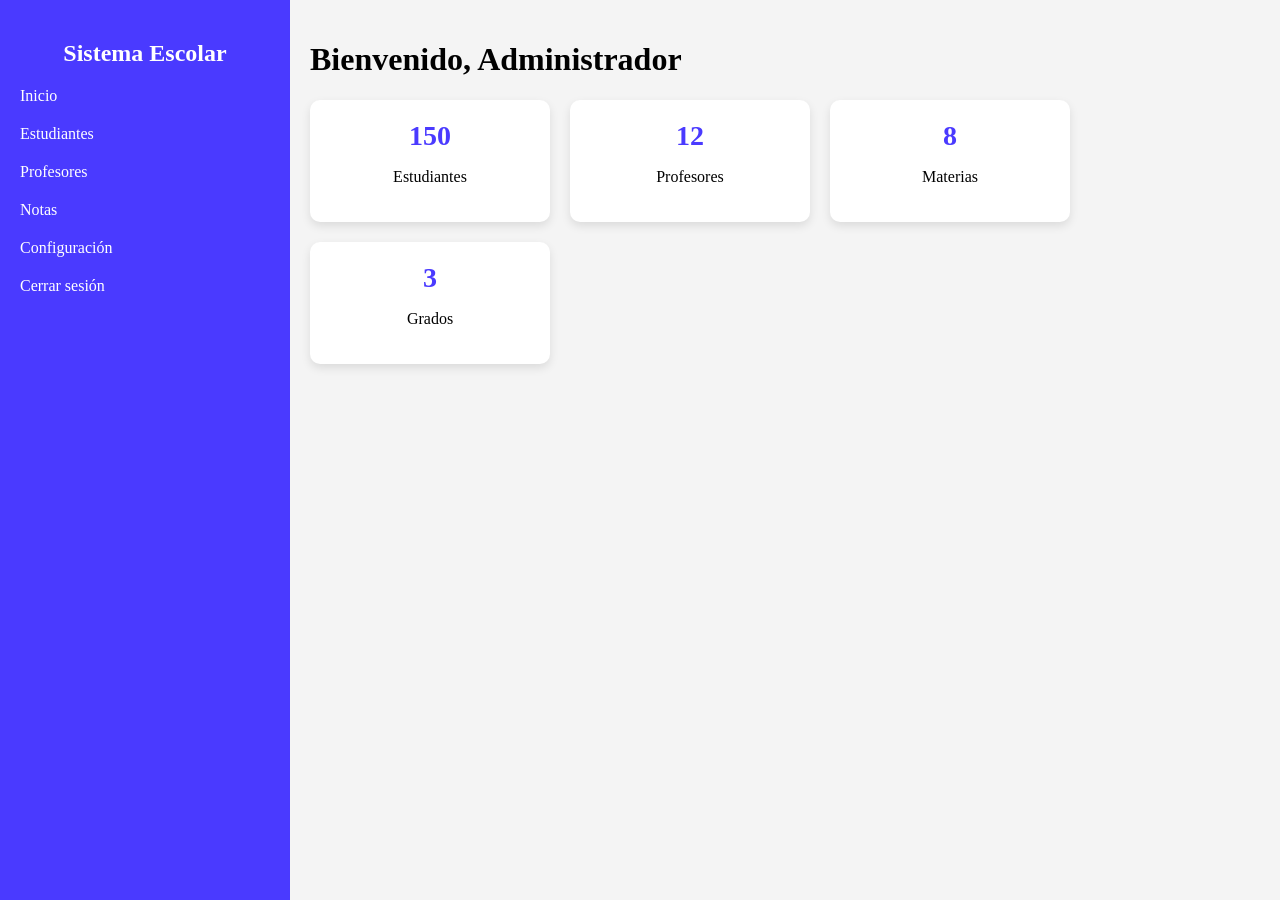
==== dashboard.html @ 2e3774b0 "Se sube el dashboard y se liga con el login, se crea el readme y se suben a la rama sebastian" ====
<!DOCTYPE html>
<html lang="es">
<head>
    <meta charset="UTF-8">
    <meta name="viewport" content="width=device-width, initial-scale=1.0">
    <title>Dashboard - Sistema Escolar</title>
    <link rel="stylesheet" href="style.css">
</head>
<body>
    

<div class="dashboard">

 
  <div class="sidebar">
    <h2>Sistema Escolar</h2>
    <ul>
      <li>Inicio</li>
      <li>Estudiantes</li>
      <li>Profesores</li>
      <li>Notas</li>
      <li>Configuración</li>
      <li><a href="login.html">Cerrar sesión</a></li>
    </ul>
  </div>

  
  <div class="main-content">
    <header>
      <h1>Bienvenido, Administrador</h1>
    </header>

    <div class="cards">
      <div class="card">
        <h3>150</h3>
        <p>Estudiantes</p>
      </div>

      <div class="card">
        <h3>12</h3>
        <p>Profesores</p>
      </div>

      <div class="card">
        <h3>8</h3>
        <p>Materias</p>
      </div>

      <div class="card">
        <h3>3</h3>
        <p>Grados</p>
      </div>
    </div>
  </div>

</div>

</body>
</html>
---- style.css ----
/* From Uiverse.io by akshat-patel28 */ 
.form-container {
  width: 350px;
  height: 585px;
  background-color: #fff;
  box-shadow: rgba(0, 0, 0, 0.35) 0px 5px 15px;
  border-radius: 10px;
  box-sizing: border-box;
  padding: 20px 30px;
}

body {
  margin: 0;
  height: 100vh;
  display: flex;
  justify-content: center; /* horizontal */
  align-items: center;     /* vertical */
  background-color: #f4f4f4; /* opcional */
}

.title {
  text-align: center;
  font-family: "Lucida Sans", "Lucida Sans Regular", "Lucida Grande",
        "Lucida Sans Unicode", Geneva, Verdana, sans-serif;
  margin: 10px 0 30px 0;
  font-size: 28px;
  font-weight: 800;
}

.sub-title {
  margin: 0;
  margin-bottom: 5px;
  font-size: 9px;
  font-family: "Lucida Sans", "Lucida Sans Regular", "Lucida Grande",
        "Lucida Sans Unicode", Geneva, Verdana, sans-serif;
}

.form {
  width: 100%;
  display: flex;
  flex-direction: column;
  gap: 18px;
  margin-bottom: 15px;
}

.input {
  border-radius: 20px;
  border: 1px solid #c0c0c0;
  outline: 0 !important;
  box-sizing: border-box;
  padding: 12px 15px;
}

.form-btn {
  padding: 10px 15px;
  font-family: "Lucida Sans", "Lucida Sans Regular", "Lucida Grande",
        "Lucida Sans Unicode", Geneva, Verdana, sans-serif;
  border-radius: 20px;
  border: 0 !important;
  outline: 0 !important;
  background: teal;
  color: white;
  cursor: pointer;
  box-shadow: rgba(0, 0, 0, 0.24) 0px 3px 8px;
}

.form-btn:active {
  box-shadow: none;
}

.sign-up-label {
  margin: 0;
  font-size: 10px;
  color: #747474;
  font-family: "Lucida Sans", "Lucida Sans Regular", "Lucida Grande",
        "Lucida Sans Unicode", Geneva, Verdana, sans-serif;
}

.sign-up-link {
  margin-left: 1px;
  font-size: 11px;
  text-decoration: underline;
  text-decoration-color: teal;
  color: teal;
  cursor: pointer;
  font-weight: 800;
}

.buttons-container {
  width: 100%;
  display: flex;
  flex-direction: column;
  justify-content: flex-start;
  margin-top: 20px;
  gap: 15px;
}

.apple-login-button,
    .google-login-button {
  border-radius: 20px;
  box-sizing: border-box;
  padding: 10px 15px;
  box-shadow: rgba(0, 0, 0, 0.16) 0px 10px 36px 0px,
        rgba(0, 0, 0, 0.06) 0px 0px 0px 1px;
  cursor: pointer;
  display: flex;
  justify-content: center;
  align-items: center;
  font-family: "Lucida Sans", "Lucida Sans Regular", "Lucida Grande",
        "Lucida Sans Unicode", Geneva, Verdana, sans-serif;
  font-size: 11px;
  gap: 5px;
}

.apple-login-button {
  background-color: #000;
  color: #fff;
  border: 2px solid #000;
}

.google-login-button {
  border: 2px solid #747474;
}

.apple-icon,
    .google-icon {
  font-size: 18px;
  margin-bottom: 1px;
}

.dashboard {
  display: flex;
  height: 100vh;
}

/* Sidebar */
.sidebar {
  width: 250px;
  background-color: #4a3aff;
  color: white;
  padding: 20px;
}

.sidebar h2 {
  text-align: center;
}

.sidebar ul {
  list-style: none;
  padding: 0;
}

.sidebar ul li {
  margin: 20px 0;
  cursor: pointer;
}

.sidebar ul li a {
  color: white;
  text-decoration: none;
}

/* Main */
.main-content {
  flex: 1;
  padding: 20px;
}

header {
  margin-bottom: 20px;
}

/* Cards */
.cards {
  display: flex;
  gap: 20px;
  flex-wrap: wrap;
}

.card {
  background-color: white;
  padding: 20px;
  width: 200px;
  border-radius: 10px;
  box-shadow: 0 4px 10px rgba(0,0,0,0.1);
  text-align: center;
}

.card h3 {
  margin: 0;
  font-size: 28px;
  color: #4a3aff;
}
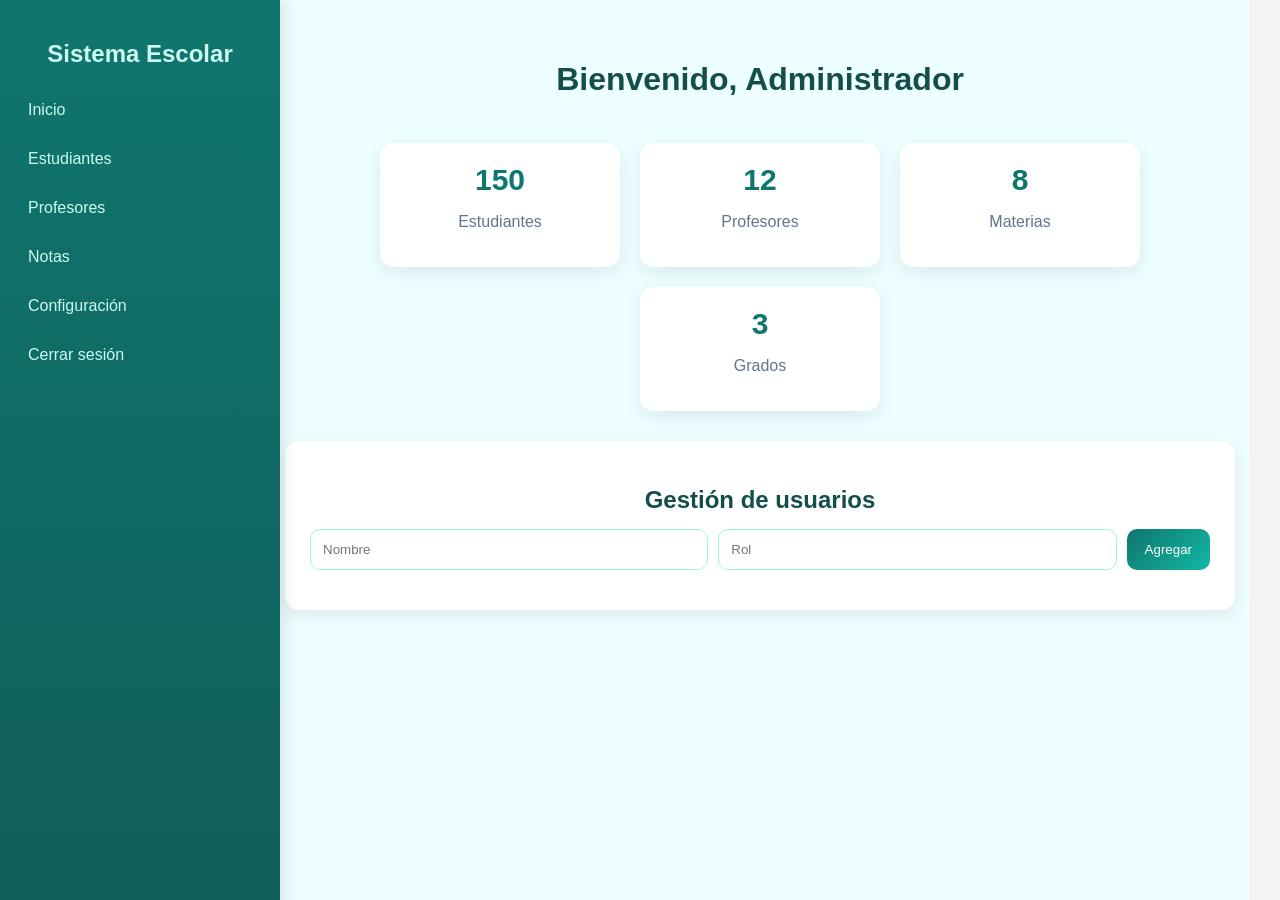
==== commit 14f57f3f: "CRUD usuarios + mejors en el style" ====
--- a/dashboard.html
+++ b/dashboard.html
@@ -51,9 +51,28 @@
         <p>Grados</p>
       </div>
     </div>
+
+    <!--CRUD MEJORADO (SOLO ENVUELTO)-->
+    <div class="crud-container">
+
+      <h2>Gestión de usuarios</h2>
+
+      <div class="crud-form">
+        <input id="nombre" placeholder="Nombre">
+        <input id="rolUser" placeholder="Rol">
+        <button id="agregar">Agregar</button>
+      </div>
+
+      <div id="lista"></div>
+
+    </div>
+    <!--FIN CRUD-->
+
   </div>
 
 </div>
 
+<script src="script.js"></script>
+
 </body>
 </html>
--- a/style.css
+++ b/style.css
@@ -190,4 +190,193 @@
   margin: 0;
   font-size: 28px;
   color: #4a3aff;
+}
+
+/* ===================== */
+/* DASHBOARD TEAL PRO */
+/* ===================== */
+
+/* RESET SOLO PARA DASH */
+body {
+  margin: 0;
+  font-family: 'Segoe UI', sans-serif;
+}
+
+/* LAYOUT */
+.dashboard {
+  display: flex;
+  height: 100vh;
+}
+
+/* SIDEBAR FIJA Y PEGADA */
+.sidebar {
+  position: fixed;
+  left: 0;
+  top: 0;
+  width: 240px;
+  height: 100vh;
+  background: linear-gradient(180deg, #0f766e, #115e59);
+  color: #ccfbf1;
+  padding: 20px;
+  box-shadow: 4px 0 15px rgba(0,0,0,0.1);
+}
+
+.sidebar h2 {
+  text-align: center;
+  margin-bottom: 25px;
+  font-weight: bold;
+}
+
+.sidebar ul {
+  list-style: none;
+  padding: 0;
+}
+
+.sidebar ul li {
+  margin: 15px 0;
+  padding: 8px;
+  border-radius: 6px;
+  transition: 0.3s;
+}
+
+.sidebar ul li:hover {
+  background: rgba(255,255,255,0.1);
+  cursor: pointer;
+}
+
+.sidebar ul li a {
+  text-decoration: none;
+  color: inherit;
+}
+
+/* MAIN CONTENT */
+.main-content {
+  margin-left: 240px;
+  flex: 1;
+  padding: 40px;
+  background: #ecfeff;
+
+  display: flex;
+  flex-direction: column;
+  align-items: center;
+}
+
+/* HEADER */
+header {
+  width: 100%;
+  max-width: 900px;
+}
+
+header h1 {
+  text-align: center;
+  color: #134e4a;
+  margin-bottom: 25px;
+}
+
+/* CARDS */
+.cards {
+  width: 100%;
+  max-width: 900px;
+  display: flex;
+  justify-content: center;
+  gap: 20px;
+  flex-wrap: wrap;
+  margin-bottom: 30px;
+}
+
+.card {
+  background: white;
+  padding: 20px;
+  width: 200px;
+  border-radius: 14px;
+  box-shadow: 0 6px 18px rgba(0,0,0,0.08);
+  text-align: center;
+  transition: 0.3s;
+}
+
+.card:hover {
+  transform: translateY(-5px);
+}
+
+.card h3 {
+  font-size: 30px;
+  color: #0f766e;
+}
+
+.card p {
+  color: #64748b;
+}
+
+/* CRUD */
+.crud-container {
+  width: 100%;
+  max-width: 900px;
+  background: white;
+  padding: 25px;
+  border-radius: 14px;
+  box-shadow: 0 6px 18px rgba(0,0,0,0.08);
+}
+
+.crud-container h2 {
+  margin-bottom: 15px;
+  color: #134e4a;
+  text-align: center;
+}
+
+/* FORM */
+.crud-form {
+  display: flex;
+  gap: 10px;
+  margin-bottom: 15px;
+}
+
+#nombre, #rolUser {
+  flex: 1;
+  padding: 12px;
+  border-radius: 10px;
+  border: 1px solid #99f6e4;
+  outline: none;
+}
+
+#nombre:focus, #rolUser:focus {
+  border-color: #0f766e;
+}
+
+/* BOTÓN */
+#agregar {
+  background: linear-gradient(135deg, #0f766e, #14b8a6);
+  color: white;
+  border: none;
+  padding: 12px 18px;
+  border-radius: 10px;
+  cursor: pointer;
+  transition: 0.3s;
+}
+
+#agregar:hover {
+  transform: scale(1.05);
+}
+
+/* LISTA */
+#lista p {
+  background: #f0fdfa;
+  padding: 12px;
+  border-radius: 10px;
+  margin: 8px 0;
+  display: flex;
+  justify-content: space-between;
+  align-items: center;
+}
+
+#lista button {
+  background: #ef4444;
+  border: none;
+  color: white;
+  padding: 6px 12px;
+  border-radius: 8px;
+  cursor: pointer;
+}
+
+#lista button:hover {
+  background: #dc2626;
 }
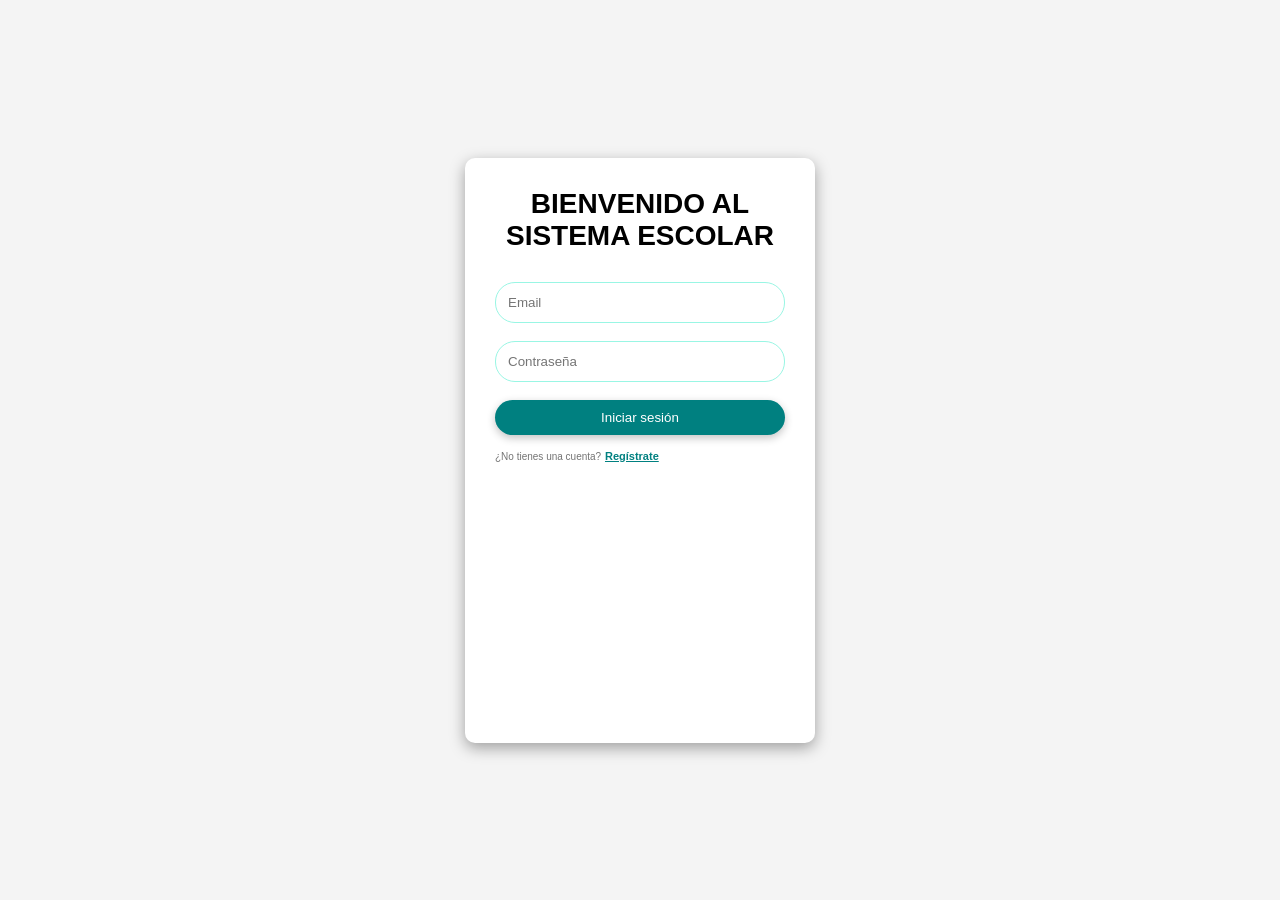
==== commit 2671ef7f: "Actualización del proyecto del momento 3 de entrga implementando la pagina index y el archico usuari" ====
--- a/dashboard.html
+++ b/dashboard.html
@@ -20,14 +20,14 @@
       <li>Profesores</li>
       <li>Notas</li>
       <li>Configuración</li>
-      <li><a href="login.html">Cerrar sesión</a></li>
+      <li><a href="#" onclick="logout()">Cerrar sesión</a></li>
     </ul>
   </div>
 
   
   <div class="main-content">
     <header>
-      <h1>Bienvenido, Administrador</h1>
+      <h1 id="bienvenida"></h1>
     </header>
 
     <div class="cards">
@@ -58,15 +58,15 @@
       <h2>Gestión de usuarios</h2>
 
       <div class="crud-form">
-        <input id="nombre" placeholder="Nombre">
-        <input id="rolUser" placeholder="Rol">
-        <button id="agregar">Agregar</button>
-      </div>
+      <input id="nombre" placeholder="Nombre">
+      <input id="email" placeholder="Email">
+      <input id="password" type="password" placeholder="Contraseña">
+  <button id="agregar">Agregar</button>
+</div>
 
       <div id="lista"></div>
-
     </div>
-    <!--FIN CRUD-->
+    
 
   </div>
 
--- a/style.css
+++ b/style.css
@@ -330,15 +330,19 @@
   margin-bottom: 15px;
 }
 
-#nombre, #rolUser {
+#nombre,
+#email,
+#password {
   flex: 1;
   padding: 12px;
-  border-radius: 10px;
+  border-radius: 20px;
   border: 1px solid #99f6e4;
   outline: none;
 }
 
-#nombre:focus, #rolUser:focus {
+#nombre:focus,
+#email:focus,
+#password:focus {
   border-color: #0f766e;
 }
 
@@ -379,4 +383,97 @@
 
 #lista button:hover {
   background: #dc2626;
+}
+/* ===================== */
+/* INDEX / LANDING PAGE */
+/* ===================== */
+
+.header {
+  background: #0f766e;
+  color: white;
+  padding: 20px;
+  text-align: center;
+}
+
+.hero {
+  height: 70vh;
+  display: flex;
+  flex-direction: column;
+  justify-content: center;
+  align-items: center;
+  text-align: center;
+
+  background: linear-gradient(135deg, #0f766e, #14b8a6);
+  color: white;
+  padding: 20px;
+}
+
+.hero h2 {
+  font-size: 40px;
+  margin-bottom: 10px;
+}
+
+.hero p {
+  font-size: 18px;
+  max-width: 500px;
+  margin-bottom: 20px;
+}
+
+.buttons {
+  display: flex;
+  gap: 15px;
+}
+
+.btn {
+  padding: 12px 20px;
+  background: white;
+  color: #0f766e;
+  text-decoration: none;
+  border-radius: 10px;
+  font-weight: bold;
+  transition: 0.3s;
+}
+
+.btn:hover {
+  transform: scale(1.05);
+}
+
+.btn-secondary {
+  background: transparent;
+  border: 2px solid white;
+  color: white;
+}
+
+.info {
+  padding: 50px 20px;
+  text-align: center;
+  background: #f0fdfa;
+}
+
+.info h3 {
+  font-size: 28px;
+  margin-bottom: 20px;
+  color: #0f766e;
+}
+
+.info ul {
+  list-style: none;
+  max-width: 400px;
+  margin: auto;
+  padding: 0;
+}
+
+.info li {
+  padding: 12px;
+  background: white;
+  margin: 10px 0;
+  border-radius: 10px;
+  box-shadow: 0 4px 10px rgba(0,0,0,0.08);
+}
+
+footer {
+  background: #0f766e;
+  color: white;
+  text-align: center;
+  padding: 15px;
 }
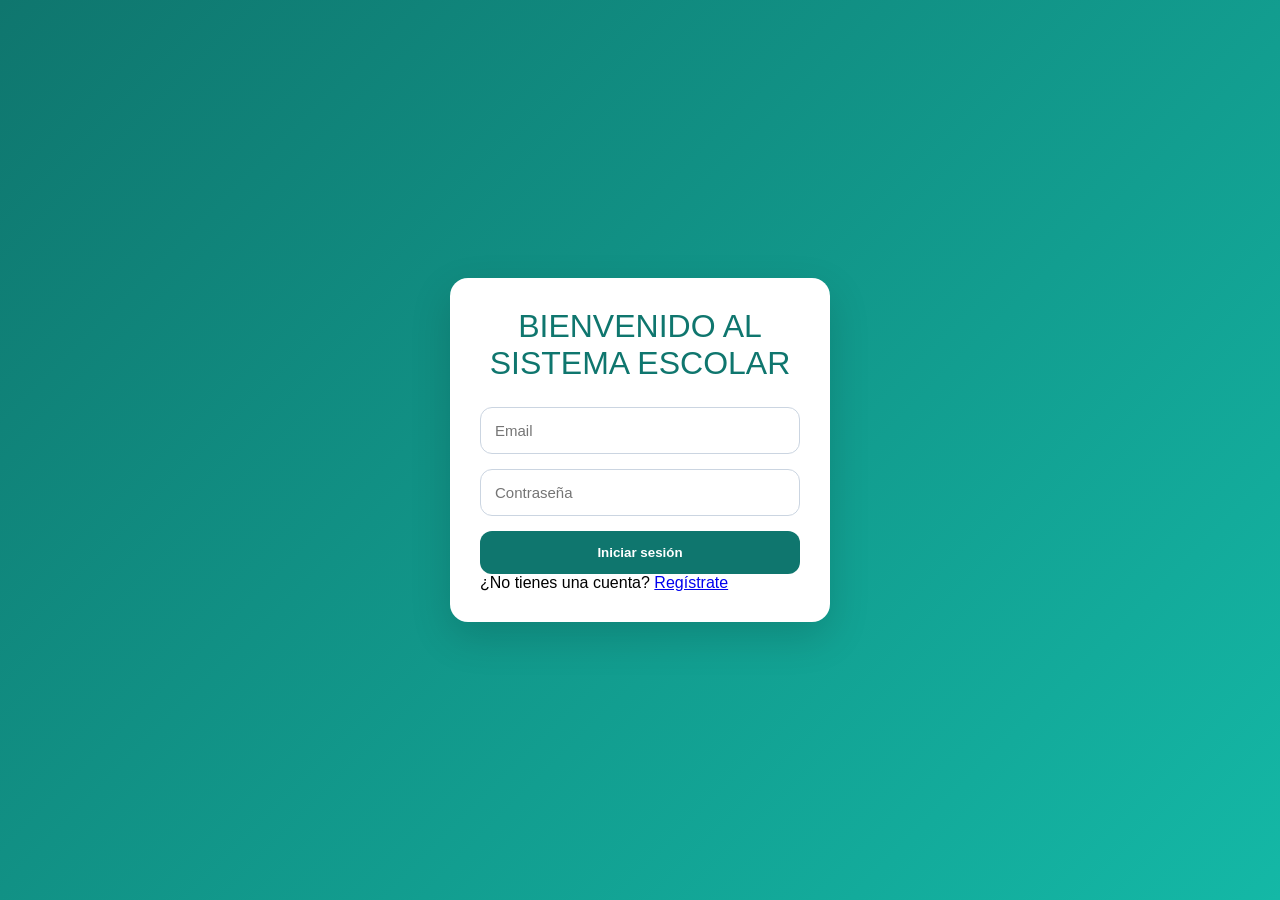
==== commit 8f4c4e06: "Login, registro, CRUD y usuarios JSON funcionando" ====
--- a/dashboard.html
+++ b/dashboard.html
@@ -6,7 +6,7 @@
     <title>Dashboard - Sistema Escolar</title>
     <link rel="stylesheet" href="style.css">
 </head>
-<body>
+<body class="page-dashboard">
     
 
 <div class="dashboard">
--- a/style.css
+++ b/style.css
@@ -1,479 +1,298 @@
-/* From Uiverse.io by akshat-patel28 */ 
-.form-container {
-  width: 350px;
-  height: 585px;
-  background-color: #fff;
-  box-shadow: rgba(0, 0, 0, 0.35) 0px 5px 15px;
-  border-radius: 10px;
-  box-sizing: border-box;
-  padding: 20px 30px;
-}
-
-body {
-  margin: 0;
-  height: 100vh;
-  display: flex;
-  justify-content: center; /* horizontal */
-  align-items: center;     /* vertical */
-  background-color: #f4f4f4; /* opcional */
-}
-
-.title {
-  text-align: center;
-  font-family: "Lucida Sans", "Lucida Sans Regular", "Lucida Grande",
-        "Lucida Sans Unicode", Geneva, Verdana, sans-serif;
-  margin: 10px 0 30px 0;
-  font-size: 28px;
-  font-weight: 800;
-}
-
-.sub-title {
-  margin: 0;
-  margin-bottom: 5px;
-  font-size: 9px;
-  font-family: "Lucida Sans", "Lucida Sans Regular", "Lucida Grande",
-        "Lucida Sans Unicode", Geneva, Verdana, sans-serif;
-}
-
-.form {
-  width: 100%;
-  display: flex;
-  flex-direction: column;
-  gap: 18px;
-  margin-bottom: 15px;
-}
-
-.input {
-  border-radius: 20px;
-  border: 1px solid #c0c0c0;
-  outline: 0 !important;
-  box-sizing: border-box;
-  padding: 12px 15px;
-}
-
-.form-btn {
-  padding: 10px 15px;
-  font-family: "Lucida Sans", "Lucida Sans Regular", "Lucida Grande",
-        "Lucida Sans Unicode", Geneva, Verdana, sans-serif;
-  border-radius: 20px;
-  border: 0 !important;
-  outline: 0 !important;
-  background: teal;
-  color: white;
-  cursor: pointer;
-  box-shadow: rgba(0, 0, 0, 0.24) 0px 3px 8px;
-}
-
-.form-btn:active {
-  box-shadow: none;
-}
-
-.sign-up-label {
-  margin: 0;
-  font-size: 10px;
-  color: #747474;
-  font-family: "Lucida Sans", "Lucida Sans Regular", "Lucida Grande",
-        "Lucida Sans Unicode", Geneva, Verdana, sans-serif;
-}
-
-.sign-up-link {
-  margin-left: 1px;
-  font-size: 11px;
-  text-decoration: underline;
-  text-decoration-color: teal;
-  color: teal;
-  cursor: pointer;
-  font-weight: 800;
-}
-
-.buttons-container {
-  width: 100%;
-  display: flex;
-  flex-direction: column;
-  justify-content: flex-start;
-  margin-top: 20px;
-  gap: 15px;
-}
-
-.apple-login-button,
-    .google-login-button {
-  border-radius: 20px;
-  box-sizing: border-box;
-  padding: 10px 15px;
-  box-shadow: rgba(0, 0, 0, 0.16) 0px 10px 36px 0px,
-        rgba(0, 0, 0, 0.06) 0px 0px 0px 1px;
-  cursor: pointer;
-  display: flex;
-  justify-content: center;
-  align-items: center;
-  font-family: "Lucida Sans", "Lucida Sans Regular", "Lucida Grande",
-        "Lucida Sans Unicode", Geneva, Verdana, sans-serif;
-  font-size: 11px;
-  gap: 5px;
-}
-
-.apple-login-button {
-  background-color: #000;
-  color: #fff;
-  border: 2px solid #000;
-}
-
-.google-login-button {
-  border: 2px solid #747474;
-}
-
-.apple-icon,
-    .google-icon {
-  font-size: 18px;
-  margin-bottom: 1px;
-}
-
-.dashboard {
-  display: flex;
-  height: 100vh;
-}
-
-/* Sidebar */
-.sidebar {
-  width: 250px;
-  background-color: #4a3aff;
-  color: white;
-  padding: 20px;
-}
-
-.sidebar h2 {
-  text-align: center;
-}
-
-.sidebar ul {
-  list-style: none;
-  padding: 0;
-}
-
-.sidebar ul li {
-  margin: 20px 0;
-  cursor: pointer;
-}
-
-.sidebar ul li a {
-  color: white;
-  text-decoration: none;
-}
-
-/* Main */
-.main-content {
-  flex: 1;
-  padding: 20px;
-}
-
-header {
-  margin-bottom: 20px;
-}
-
-/* Cards */
-.cards {
-  display: flex;
-  gap: 20px;
-  flex-wrap: wrap;
-}
-
-.card {
-  background-color: white;
-  padding: 20px;
-  width: 200px;
-  border-radius: 10px;
-  box-shadow: 0 4px 10px rgba(0,0,0,0.1);
-  text-align: center;
-}
-
-.card h3 {
-  margin: 0;
-  font-size: 28px;
-  color: #4a3aff;
-}
-
-/* ===================== */
-/* DASHBOARD TEAL PRO */
-/* ===================== */
-
-/* RESET SOLO PARA DASH */
-body {
-  margin: 0;
-  font-family: 'Segoe UI', sans-serif;
-}
-
-/* LAYOUT */
-.dashboard {
-  display: flex;
-  height: 100vh;
-}
-
-/* SIDEBAR FIJA Y PEGADA */
-.sidebar {
-  position: fixed;
-  left: 0;
-  top: 0;
-  width: 240px;
-  height: 100vh;
-  background: linear-gradient(180deg, #0f766e, #115e59);
-  color: #ccfbf1;
-  padding: 20px;
-  box-shadow: 4px 0 15px rgba(0,0,0,0.1);
-}
-
-.sidebar h2 {
-  text-align: center;
-  margin-bottom: 25px;
-  font-weight: bold;
-}
-
-.sidebar ul {
-  list-style: none;
-  padding: 0;
-}
-
-.sidebar ul li {
-  margin: 15px 0;
-  padding: 8px;
-  border-radius: 6px;
-  transition: 0.3s;
-}
-
-.sidebar ul li:hover {
-  background: rgba(255,255,255,0.1);
-  cursor: pointer;
-}
-
-.sidebar ul li a {
-  text-decoration: none;
-  color: inherit;
-}
-
-/* MAIN CONTENT */
-.main-content {
-  margin-left: 240px;
-  flex: 1;
-  padding: 40px;
-  background: #ecfeff;
-
-  display: flex;
-  flex-direction: column;
-  align-items: center;
-}
-
-/* HEADER */
-header {
-  width: 100%;
-  max-width: 900px;
-}
-
-header h1 {
-  text-align: center;
-  color: #134e4a;
-  margin-bottom: 25px;
-}
-
-/* CARDS */
-.cards {
-  width: 100%;
-  max-width: 900px;
-  display: flex;
-  justify-content: center;
-  gap: 20px;
-  flex-wrap: wrap;
-  margin-bottom: 30px;
-}
-
-.card {
-  background: white;
-  padding: 20px;
-  width: 200px;
-  border-radius: 14px;
-  box-shadow: 0 6px 18px rgba(0,0,0,0.08);
-  text-align: center;
-  transition: 0.3s;
-}
-
-.card:hover {
-  transform: translateY(-5px);
-}
-
-.card h3 {
-  font-size: 30px;
-  color: #0f766e;
-}
-
-.card p {
-  color: #64748b;
-}
-
-/* CRUD */
-.crud-container {
-  width: 100%;
-  max-width: 900px;
-  background: white;
-  padding: 25px;
-  border-radius: 14px;
-  box-shadow: 0 6px 18px rgba(0,0,0,0.08);
-}
-
-.crud-container h2 {
-  margin-bottom: 15px;
-  color: #134e4a;
-  text-align: center;
-}
-
-/* FORM */
-.crud-form {
-  display: flex;
-  gap: 10px;
-  margin-bottom: 15px;
-}
-
-#nombre,
-#email,
-#password {
-  flex: 1;
-  padding: 12px;
-  border-radius: 20px;
-  border: 1px solid #99f6e4;
-  outline: none;
-}
-
-#nombre:focus,
-#email:focus,
-#password:focus {
-  border-color: #0f766e;
-}
-
-/* BOTÓN */
-#agregar {
-  background: linear-gradient(135deg, #0f766e, #14b8a6);
-  color: white;
-  border: none;
-  padding: 12px 18px;
-  border-radius: 10px;
-  cursor: pointer;
-  transition: 0.3s;
-}
-
-#agregar:hover {
-  transform: scale(1.05);
-}
-
-/* LISTA */
-#lista p {
-  background: #f0fdfa;
-  padding: 12px;
-  border-radius: 10px;
-  margin: 8px 0;
-  display: flex;
-  justify-content: space-between;
-  align-items: center;
-}
-
-#lista button {
-  background: #ef4444;
-  border: none;
-  color: white;
-  padding: 6px 12px;
-  border-radius: 8px;
-  cursor: pointer;
-}
-
-#lista button:hover {
-  background: #dc2626;
-}
-/* ===================== */
-/* INDEX / LANDING PAGE */
-/* ===================== */
-
-.header {
-  background: #0f766e;
-  color: white;
-  padding: 20px;
-  text-align: center;
-}
-
-.hero {
-  height: 70vh;
-  display: flex;
-  flex-direction: column;
-  justify-content: center;
-  align-items: center;
-  text-align: center;
-
-  background: linear-gradient(135deg, #0f766e, #14b8a6);
-  color: white;
-  padding: 20px;
-}
-
-.hero h2 {
-  font-size: 40px;
-  margin-bottom: 10px;
-}
-
-.hero p {
-  font-size: 18px;
-  max-width: 500px;
-  margin-bottom: 20px;
-}
-
-.buttons {
-  display: flex;
-  gap: 15px;
-}
-
-.btn {
-  padding: 12px 20px;
-  background: white;
-  color: #0f766e;
-  text-decoration: none;
-  border-radius: 10px;
-  font-weight: bold;
-  transition: 0.3s;
-}
-
-.btn:hover {
-  transform: scale(1.05);
-}
-
-.btn-secondary {
-  background: transparent;
-  border: 2px solid white;
-  color: white;
-}
-
-.info {
-  padding: 50px 20px;
-  text-align: center;
-  background: #f0fdfa;
-}
-
-.info h3 {
-  font-size: 28px;
-  margin-bottom: 20px;
-  color: #0f766e;
-}
-
-.info ul {
-  list-style: none;
-  max-width: 400px;
-  margin: auto;
-  padding: 0;
-}
-
-.info li {
-  padding: 12px;
-  background: white;
-  margin: 10px 0;
-  border-radius: 10px;
-  box-shadow: 0 4px 10px rgba(0,0,0,0.08);
-}
-
-footer {
-  background: #0f766e;
-  color: white;
-  text-align: center;
-  padding: 15px;
+/* =========================
+   RESET GENERAL
+========================= */
+
+*{
+  margin:0;
+  padding:0;
+  box-sizing:border-box;
+}
+
+body{
+  font-family:'Segoe UI',sans-serif;
+  background:#f8fafc;
+}
+
+/* =========================
+   LOGIN Y REGISTRO
+========================= */
+
+.page-login,
+.page-register{
+  min-height:100vh;
+  display:flex;
+  justify-content:center;
+  align-items:center;
+  background:linear-gradient(
+      135deg,
+      #0f766e,
+      #14b8a6
+  );
+}
+
+.form-container{
+  width:380px;
+  background:white;
+  border-radius:18px;
+  padding:30px;
+  box-shadow:0 15px 40px rgba(0,0,0,.15);
+}
+
+.title{
+  text-align:center;
+  color:#0f766e;
+  font-size:32px;
+  margin-bottom:25px;
+}
+
+.form{
+  display:flex;
+  flex-direction:column;
+  gap:15px;
+}
+
+.input{
+  padding:14px;
+  border:1px solid #cbd5e1;
+  border-radius:12px;
+  font-size:15px;
+}
+
+.input:focus{
+  border-color:#14b8a6;
+  outline:none;
+}
+
+.form-btn{
+  background:#0f766e;
+  color:white;
+  border:none;
+  padding:14px;
+  border-radius:12px;
+  cursor:pointer;
+  font-weight:bold;
+}
+
+.form-btn:hover{
+  background:#115e59;
+}
+
+/* =========================
+   LANDING PAGE
+========================= */
+
+.header{
+  background:#0f766e;
+  color:white;
+  padding:20px;
+  text-align:center;
+}
+
+.hero{
+  min-height:80vh;
+  display:flex;
+  flex-direction:column;
+  justify-content:center;
+  align-items:center;
+  text-align:center;
+  padding:30px;
+  color:white;
+
+  background:linear-gradient(
+      135deg,
+      #0f766e,
+      #14b8a6
+  );
+}
+
+.hero h2{
+  font-size:48px;
+  margin-bottom:15px;
+}
+
+.hero p{
+  max-width:700px;
+  font-size:18px;
+  margin-bottom:25px;
+}
+
+.buttons{
+  display:flex;
+  gap:15px;
+}
+
+.btn{
+  padding:14px 22px;
+  border-radius:12px;
+  text-decoration:none;
+  font-weight:bold;
+  transition:.3s;
+}
+
+.btn:hover{
+  transform:translateY(-3px);
+}
+
+.btn{
+  background:white;
+  color:#0f766e;
+}
+
+.btn-secondary{
+  background:transparent;
+  border:2px solid white;
+  color:white;
+}
+
+/* =========================
+   DASHBOARD
+========================= */
+
+.page-dashboard{
+  background:#ecfeff;
+}
+
+.dashboard{
+  display:flex;
+  min-height:100vh;
+}
+
+.sidebar{
+  width:240px;
+  background:linear-gradient(
+      180deg,
+      #0f766e,
+      #115e59
+  );
+  color:white;
+  padding:25px;
+}
+
+.sidebar h2{
+  text-align:center;
+  margin-bottom:25px;
+}
+
+.sidebar ul{
+  list-style:none;
+}
+
+.sidebar li{
+  margin:12px 0;
+}
+
+.sidebar a{
+  color:white;
+  text-decoration:none;
+  display:block;
+  padding:10px;
+  border-radius:8px;
+}
+
+.sidebar a:hover{
+  background:rgba(255,255,255,.1);
+}
+
+.main-content{
+  flex:1;
+  padding:30px;
+}
+
+.main-content h1{
+  color:#134e4a;
+  margin-bottom:20px;
+}
+
+.cards{
+  display:flex;
+  gap:20px;
+  flex-wrap:wrap;
+  margin-bottom:30px;
+}
+
+.card{
+  background:white;
+  padding:25px;
+  width:220px;
+  border-radius:15px;
+  box-shadow:0 8px 20px rgba(0,0,0,.08);
+}
+
+.card h3{
+  color:#0f766e;
+  font-size:32px;
+}
+
+.crud-container{
+  background:white;
+  padding:25px;
+  border-radius:15px;
+  box-shadow:0 8px 20px rgba(0,0,0,.08);
+}
+
+.crud-form{
+  display:flex;
+  gap:10px;
+  flex-wrap:wrap;
+}
+
+.crud-form input{
+  flex:1;
+  min-width:200px;
+  padding:12px;
+  border:1px solid #cbd5e1;
+  border-radius:10px;
+}
+
+#agregar{
+  background:#0f766e;
+  color:white;
+  border:none;
+  padding:12px 20px;
+  border-radius:10px;
+  cursor:pointer;
+}
+
+#lista p{
+  background:#f0fdfa;
+  padding:12px;
+  margin-top:10px;
+  border-radius:10px;
+  display:flex;
+  justify-content:space-between;
+}
+
+#lista button{
+  background:#ef4444;
+  color:white;
+  border:none;
+  padding:8px 12px;
+  border-radius:8px;
+}
+
+/* =========================
+   RESPONSIVE
+========================= */
+
+@media(max-width:768px){
+
+  .dashboard{
+    flex-direction:column;
+  }
+
+  .sidebar{
+    width:100%;
+  }
+
+  .cards{
+    justify-content:center;
+  }
+
+  .hero h2{
+    font-size:34px;
+  }
+
+  .form-container{
+    width:90%;
+  }
 }
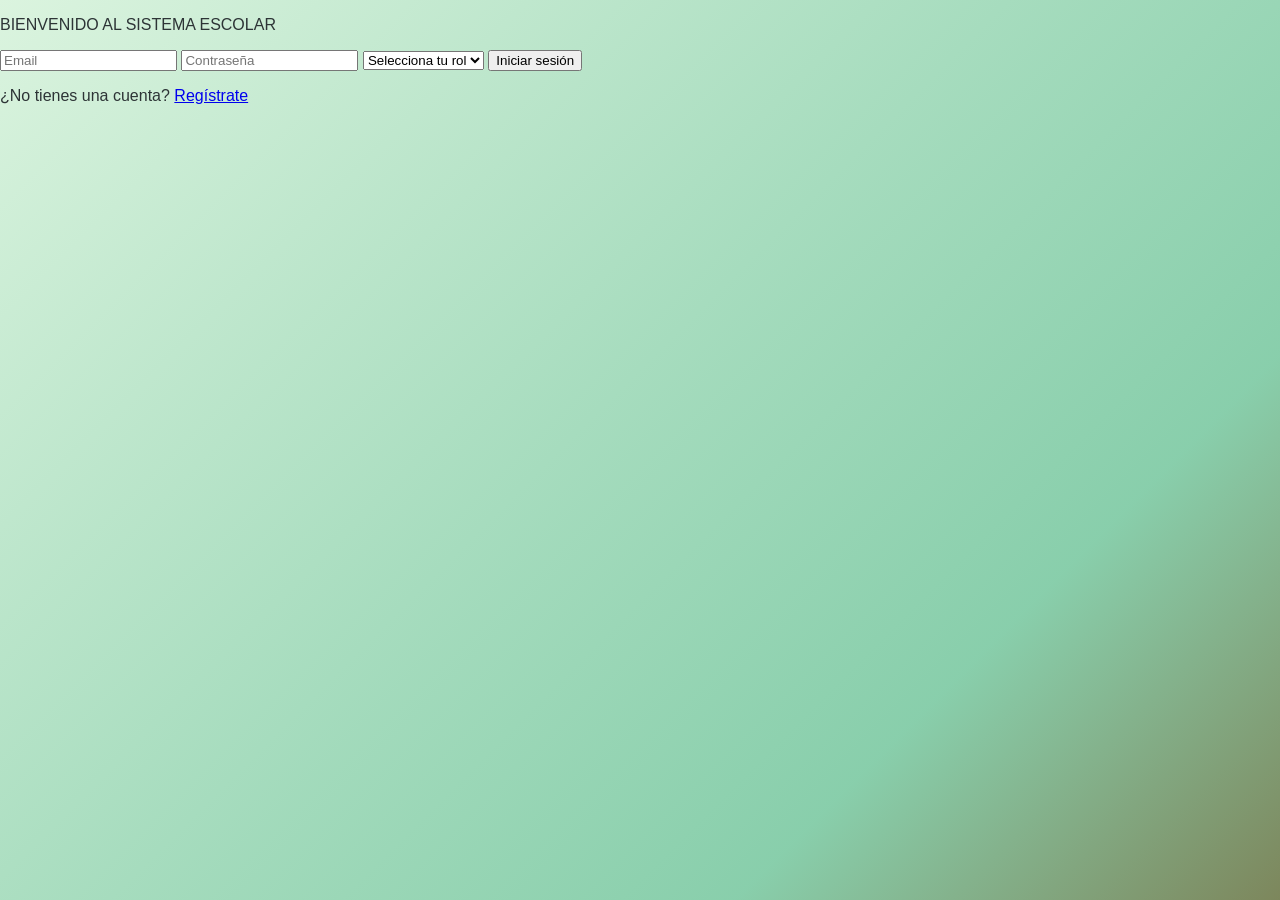
==== commit 0e14ec5e: "Avances antes de actualizar desde main" ====
--- a/dashboard.html
+++ b/dashboard.html
@@ -5,8 +5,9 @@
     <meta name="viewport" content="width=device-width, initial-scale=1.0">
     <title>Dashboard - Sistema Escolar</title>
     <link rel="stylesheet" href="style.css">
+
 </head>
-<body class="page-dashboard">
+<body>
     
 
 <div class="dashboard">
@@ -20,14 +21,14 @@
       <li>Profesores</li>
       <li>Notas</li>
       <li>Configuración</li>
-      <li><a href="#" onclick="logout()">Cerrar sesión</a></li>
+      <li><a href="login.html">Cerrar sesión</a></li>
     </ul>
   </div>
 
   
   <div class="main-content">
     <header>
-      <h1 id="bienvenida"></h1>
+      <h1>Bienvenidos</h1>
     </header>
 
     <div class="cards">
@@ -58,15 +59,15 @@
       <h2>Gestión de usuarios</h2>
 
       <div class="crud-form">
-      <input id="nombre" placeholder="Nombre">
-      <input id="email" placeholder="Email">
-      <input id="password" type="password" placeholder="Contraseña">
-  <button id="agregar">Agregar</button>
-</div>
+        <input id="nombre" placeholder="Nombre">
+        <input id="rolUser" placeholder="Rol">
+        <button id="agregar">Agregar</button>
+      </div>
 
       <div id="lista"></div>
+
     </div>
-    
+    <!--FIN CRUD-->
 
   </div>
 
--- a/style.css
+++ b/style.css
@@ -1,298 +1,149 @@
-/* =========================
-   RESET GENERAL
-========================= */
-
-*{
-  margin:0;
-  padding:0;
-  box-sizing:border-box;
+:root {
+    --glass-bg: rgba(255, 255, 255, 0.30);
+    --glass-border: rgba(255, 255, 255, 0.60);
+    --glass-shadow: 0 8px 32px rgba(85, 107, 47, 0.12);
+    --glass-inset: inset 0 1px 0 rgba(255, 255, 255, 0.8);
+    --blur: blur(18px);
+    .main-content {
+    margin-left: 280px;
+    padding: 50px;
+    min-height: 100vh;
 }
 
-body{
-  font-family:'Segoe UI',sans-serif;
-  background:#f8fafc;
+    /* Colores principales */
+    --menta-claro: #d8f3dc;
+    --menta: #95d5b2;
+    --verde-suave: #74c69d;
+    --verde-oliva: #606c38;
+    --verde-profundo: #3a5a40;
+
+    /* Grises */
+    --gris-claro: #f8f9fa;
+    --gris-medio: #adb5bd;
+    --gris-oscuro: #343a40;
+
+    /* Textos */
+    --texto-principal: #2d3436;
+    --texto-suave: #6c757d;
+
+    /* Gradientes */
+    --gradiente-principal:
+        linear-gradient(
+            135deg,
+            #d8f3dc 0%,
+            #b7e4c7 25%,
+            #95d5b2 50%,
+            #74c69d 75%,
+            #606c38 100%
+        );
+        .main-content header {
+    margin-bottom: 40px;
+    padding: 20px;
 }
 
-/* =========================
-   LOGIN Y REGISTRO
-========================= */
+    --gradiente-boton:
+        linear-gradient(
+            135deg,
+            #95d5b2 0%,
+            #74c69d 50%,
+            #3a5a40 100%
+        );
 
-.page-login,
-.page-register{
-  min-height:100vh;
-  display:flex;
-  justify-content:center;
-  align-items:center;
-  background:linear-gradient(
-      135deg,
-      #0f766e,
-      #14b8a6
-  );
+    --radio-sm: 12px;
+    --radio-md: 16px;
+    --radio-lg: 20px;
+}body {
+    margin: 0;
+    font-family: 'Raleway', sans-serif;
+    color: var(--texto-principal);
+    .cards {
+    display: grid;
+    grid-template-columns: repeat(auto-fit, minmax(220px, 1fr));
+    gap: 25px;
+    margin-bottom: 40px;
+    .card {
+    padding: 30px;
+    min-height: 160px;
+
+    display: flex;
+    flex-direction: column;
+    justify-content: center;
+    align-items: center;
+
+    border-radius: 20px;
+    .crud-container {
+    padding: 40px;
+    margin-top: 20px;
+    border-radius: 25px;
+}
+}
 }
 
-.form-container{
-  width:380px;
-  background:white;
-  border-radius:18px;
-  padding:30px;
-  box-shadow:0 15px 40px rgba(0,0,0,.15);
+    background:
+        linear-gradient(
+            135deg,
+            rgba(216,243,220,0.92) 0%,
+            rgba(183,228,199,0.90) 25%,
+            rgba(149,213,178,0.88) 50%,
+            rgba(116,198,157,0.85) 75%,
+            rgba(96,108,56,0.82) 100%
+        ),
+        url("img/fondo-escolar.jpg");
+
+    background-size: cover;
+    background-position: center;
+    background-attachment: fixed;
+}.sidebar h2{
+    color: var(--verde-profundo);
 }
 
-.title{
-  text-align:center;
-  color:#0f766e;
-  font-size:32px;
-  margin-bottom:25px;
+.sidebar ul li:hover,
+.sidebar {
+    padding: 35px 20px;
 }
 
-.form{
-  display:flex;
-  flex-direction:column;
-  gap:15px;
+.sidebar ul {
+    margin-top: 25px;
 }
 
-.input{
-  padding:14px;
-  border:1px solid #cbd5e1;
-  border-radius:12px;
-  font-size:15px;
+.sidebar ul li {
+    margin-bottom: 10px;
+    padding: 14px 18px;
+}
+.sidebar ul li.activo{
+    background: rgba(255,255,255,0.55);
+    color: var(--verde-profundo);
+    border-left: 4px solid var(--verde-oliva);
+}.card h3{
+    color: var(--verde-profundo);
+    font-size: 2.5rem;
+    font-weight: 900;
+}#agregar{
+    background: var(--gradiente-boton);
+    color: white;
+    box-shadow: 0 6px 20px rgba(58,90,64,0.30);
+}.lista-item{
+    border-left: 5px solid var(--verde-oliva);
 }
 
-.input:focus{
-  border-color:#14b8a6;
-  outline:none;
+.lista-nombre{
+    color: var(--verde-profundo);
+    .formulario {
+    display: flex;
+    gap: 15px;
+    flex-wrap: wrap;
+    margin-bottom: 30px;
+    #listaUsuarios {
+    margin-top: 30px;
+
+    display: flex;
+    flex-direction: column;
+    gap: 15px;
 }
-
-.form-btn{
-  background:#0f766e;
-  color:white;
-  border:none;
-  padding:14px;
-  border-radius:12px;
-  cursor:pointer;
-  font-weight:bold;
+}#nombre,
+#rolUser {
+    flex: 1;
+    min-width: 220px;
+    height: 50px;
 }
-
-.form-btn:hover{
-  background:#115e59;
-}
-
-/* =========================
-   LANDING PAGE
-========================= */
-
-.header{
-  background:#0f766e;
-  color:white;
-  padding:20px;
-  text-align:center;
-}
-
-.hero{
-  min-height:80vh;
-  display:flex;
-  flex-direction:column;
-  justify-content:center;
-  align-items:center;
-  text-align:center;
-  padding:30px;
-  color:white;
-
-  background:linear-gradient(
-      135deg,
-      #0f766e,
-      #14b8a6
-  );
-}
-
-.hero h2{
-  font-size:48px;
-  margin-bottom:15px;
-}
-
-.hero p{
-  max-width:700px;
-  font-size:18px;
-  margin-bottom:25px;
-}
-
-.buttons{
-  display:flex;
-  gap:15px;
-}
-
-.btn{
-  padding:14px 22px;
-  border-radius:12px;
-  text-decoration:none;
-  font-weight:bold;
-  transition:.3s;
-}
-
-.btn:hover{
-  transform:translateY(-3px);
-}
-
-.btn{
-  background:white;
-  color:#0f766e;
-}
-
-.btn-secondary{
-  background:transparent;
-  border:2px solid white;
-  color:white;
-}
-
-/* =========================
-   DASHBOARD
-========================= */
-
-.page-dashboard{
-  background:#ecfeff;
-}
-
-.dashboard{
-  display:flex;
-  min-height:100vh;
-}
-
-.sidebar{
-  width:240px;
-  background:linear-gradient(
-      180deg,
-      #0f766e,
-      #115e59
-  );
-  color:white;
-  padding:25px;
-}
-
-.sidebar h2{
-  text-align:center;
-  margin-bottom:25px;
-}
-
-.sidebar ul{
-  list-style:none;
-}
-
-.sidebar li{
-  margin:12px 0;
-}
-
-.sidebar a{
-  color:white;
-  text-decoration:none;
-  display:block;
-  padding:10px;
-  border-radius:8px;
-}
-
-.sidebar a:hover{
-  background:rgba(255,255,255,.1);
-}
-
-.main-content{
-  flex:1;
-  padding:30px;
-}
-
-.main-content h1{
-  color:#134e4a;
-  margin-bottom:20px;
-}
-
-.cards{
-  display:flex;
-  gap:20px;
-  flex-wrap:wrap;
-  margin-bottom:30px;
-}
-
-.card{
-  background:white;
-  padding:25px;
-  width:220px;
-  border-radius:15px;
-  box-shadow:0 8px 20px rgba(0,0,0,.08);
-}
-
-.card h3{
-  color:#0f766e;
-  font-size:32px;
-}
-
-.crud-container{
-  background:white;
-  padding:25px;
-  border-radius:15px;
-  box-shadow:0 8px 20px rgba(0,0,0,.08);
-}
-
-.crud-form{
-  display:flex;
-  gap:10px;
-  flex-wrap:wrap;
-}
-
-.crud-form input{
-  flex:1;
-  min-width:200px;
-  padding:12px;
-  border:1px solid #cbd5e1;
-  border-radius:10px;
-}
-
-#agregar{
-  background:#0f766e;
-  color:white;
-  border:none;
-  padding:12px 20px;
-  border-radius:10px;
-  cursor:pointer;
-}
-
-#lista p{
-  background:#f0fdfa;
-  padding:12px;
-  margin-top:10px;
-  border-radius:10px;
-  display:flex;
-  justify-content:space-between;
-}
-
-#lista button{
-  background:#ef4444;
-  color:white;
-  border:none;
-  padding:8px 12px;
-  border-radius:8px;
-}
-
-/* =========================
-   RESPONSIVE
-========================= */
-
-@media(max-width:768px){
-
-  .dashboard{
-    flex-direction:column;
-  }
-
-  .sidebar{
-    width:100%;
-  }
-
-  .cards{
-    justify-content:center;
-  }
-
-  .hero h2{
-    font-size:34px;
-  }
-
-  .form-container{
-    width:90%;
-  }
 }
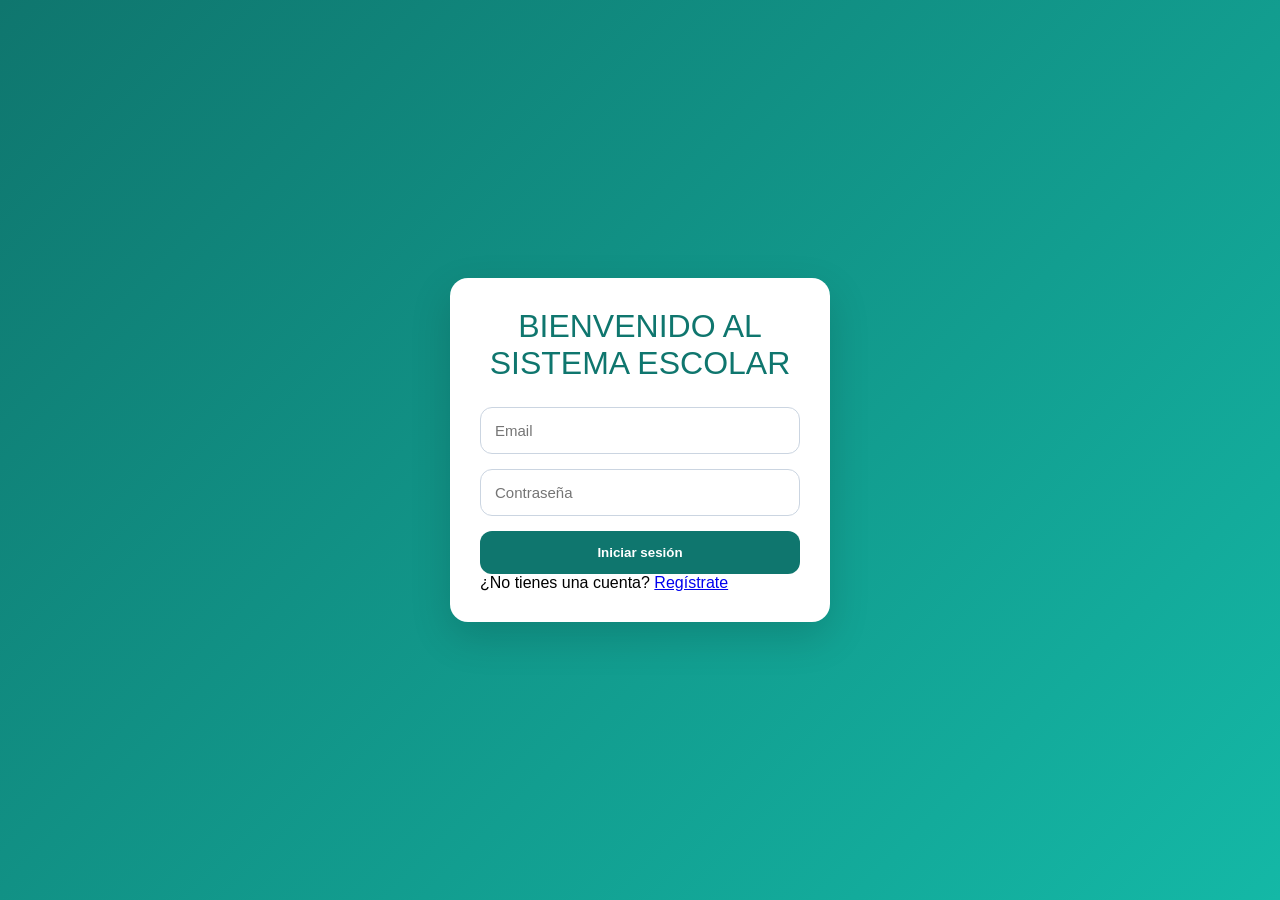
==== commit b8c04c15: "Resolver conflictos conservando cambios de main" ====
--- a/dashboard.html
+++ b/dashboard.html
@@ -5,9 +5,8 @@
     <meta name="viewport" content="width=device-width, initial-scale=1.0">
     <title>Dashboard - Sistema Escolar</title>
     <link rel="stylesheet" href="style.css">
-
 </head>
-<body>
+<body class="page-dashboard">
     
 
 <div class="dashboard">
@@ -21,14 +20,14 @@
       <li>Profesores</li>
       <li>Notas</li>
       <li>Configuración</li>
-      <li><a href="login.html">Cerrar sesión</a></li>
+      <li><a href="#" onclick="logout()">Cerrar sesión</a></li>
     </ul>
   </div>
 
   
   <div class="main-content">
     <header>
-      <h1>Bienvenidos</h1>
+      <h1 id="bienvenida"></h1>
     </header>
 
     <div class="cards">
@@ -59,15 +58,15 @@
       <h2>Gestión de usuarios</h2>
 
       <div class="crud-form">
-        <input id="nombre" placeholder="Nombre">
-        <input id="rolUser" placeholder="Rol">
-        <button id="agregar">Agregar</button>
-      </div>
+      <input id="nombre" placeholder="Nombre">
+      <input id="email" placeholder="Email">
+      <input id="password" type="password" placeholder="Contraseña">
+  <button id="agregar">Agregar</button>
+</div>
 
       <div id="lista"></div>
-
     </div>
-    <!--FIN CRUD-->
+    
 
   </div>
 
--- a/style.css
+++ b/style.css
@@ -1,149 +1,298 @@
-:root {
-    --glass-bg: rgba(255, 255, 255, 0.30);
-    --glass-border: rgba(255, 255, 255, 0.60);
-    --glass-shadow: 0 8px 32px rgba(85, 107, 47, 0.12);
-    --glass-inset: inset 0 1px 0 rgba(255, 255, 255, 0.8);
-    --blur: blur(18px);
-    .main-content {
-    margin-left: 280px;
-    padding: 50px;
-    min-height: 100vh;
-}
-
-    /* Colores principales */
-    --menta-claro: #d8f3dc;
-    --menta: #95d5b2;
-    --verde-suave: #74c69d;
-    --verde-oliva: #606c38;
-    --verde-profundo: #3a5a40;
-
-    /* Grises */
-    --gris-claro: #f8f9fa;
-    --gris-medio: #adb5bd;
-    --gris-oscuro: #343a40;
-
-    /* Textos */
-    --texto-principal: #2d3436;
-    --texto-suave: #6c757d;
-
-    /* Gradientes */
-    --gradiente-principal:
-        linear-gradient(
-            135deg,
-            #d8f3dc 0%,
-            #b7e4c7 25%,
-            #95d5b2 50%,
-            #74c69d 75%,
-            #606c38 100%
-        );
-        .main-content header {
-    margin-bottom: 40px;
-    padding: 20px;
-}
-
-    --gradiente-boton:
-        linear-gradient(
-            135deg,
-            #95d5b2 0%,
-            #74c69d 50%,
-            #3a5a40 100%
-        );
-
-    --radio-sm: 12px;
-    --radio-md: 16px;
-    --radio-lg: 20px;
-}body {
-    margin: 0;
-    font-family: 'Raleway', sans-serif;
-    color: var(--texto-principal);
-    .cards {
-    display: grid;
-    grid-template-columns: repeat(auto-fit, minmax(220px, 1fr));
-    gap: 25px;
-    margin-bottom: 40px;
-    .card {
-    padding: 30px;
-    min-height: 160px;
-
-    display: flex;
-    flex-direction: column;
-    justify-content: center;
-    align-items: center;
-
-    border-radius: 20px;
-    .crud-container {
-    padding: 40px;
-    margin-top: 20px;
-    border-radius: 25px;
-}
-}
-}
-
-    background:
-        linear-gradient(
-            135deg,
-            rgba(216,243,220,0.92) 0%,
-            rgba(183,228,199,0.90) 25%,
-            rgba(149,213,178,0.88) 50%,
-            rgba(116,198,157,0.85) 75%,
-            rgba(96,108,56,0.82) 100%
-        ),
-        url("img/fondo-escolar.jpg");
-
-    background-size: cover;
-    background-position: center;
-    background-attachment: fixed;
-}.sidebar h2{
-    color: var(--verde-profundo);
-}
-
-.sidebar ul li:hover,
-.sidebar {
-    padding: 35px 20px;
-}
-
-.sidebar ul {
-    margin-top: 25px;
-}
-
-.sidebar ul li {
-    margin-bottom: 10px;
-    padding: 14px 18px;
-}
-.sidebar ul li.activo{
-    background: rgba(255,255,255,0.55);
-    color: var(--verde-profundo);
-    border-left: 4px solid var(--verde-oliva);
-}.card h3{
-    color: var(--verde-profundo);
-    font-size: 2.5rem;
-    font-weight: 900;
-}#agregar{
-    background: var(--gradiente-boton);
-    color: white;
-    box-shadow: 0 6px 20px rgba(58,90,64,0.30);
-}.lista-item{
-    border-left: 5px solid var(--verde-oliva);
-}
-
-.lista-nombre{
-    color: var(--verde-profundo);
-    .formulario {
-    display: flex;
-    gap: 15px;
-    flex-wrap: wrap;
-    margin-bottom: 30px;
-    #listaUsuarios {
-    margin-top: 30px;
-
-    display: flex;
-    flex-direction: column;
-    gap: 15px;
-}
-}#nombre,
-#rolUser {
-    flex: 1;
-    min-width: 220px;
-    height: 50px;
-}
+/* =========================
+   RESET GENERAL
+========================= */
+
+*{
+  margin:0;
+  padding:0;
+  box-sizing:border-box;
+}
+
+body{
+  font-family:'Segoe UI',sans-serif;
+  background:#f8fafc;
+}
+
+/* =========================
+   LOGIN Y REGISTRO
+========================= */
+
+.page-login,
+.page-register{
+  min-height:100vh;
+  display:flex;
+  justify-content:center;
+  align-items:center;
+  background:linear-gradient(
+      135deg,
+      #0f766e,
+      #14b8a6
+  );
+}
+
+.form-container{
+  width:380px;
+  background:white;
+  border-radius:18px;
+  padding:30px;
+  box-shadow:0 15px 40px rgba(0,0,0,.15);
+}
+
+.title{
+  text-align:center;
+  color:#0f766e;
+  font-size:32px;
+  margin-bottom:25px;
+}
+
+.form{
+  display:flex;
+  flex-direction:column;
+  gap:15px;
+}
+
+.input{
+  padding:14px;
+  border:1px solid #cbd5e1;
+  border-radius:12px;
+  font-size:15px;
+}
+
+.input:focus{
+  border-color:#14b8a6;
+  outline:none;
+}
+
+.form-btn{
+  background:#0f766e;
+  color:white;
+  border:none;
+  padding:14px;
+  border-radius:12px;
+  cursor:pointer;
+  font-weight:bold;
+}
+
+.form-btn:hover{
+  background:#115e59;
+}
+
+/* =========================
+   LANDING PAGE
+========================= */
+
+.header{
+  background:#0f766e;
+  color:white;
+  padding:20px;
+  text-align:center;
+}
+
+.hero{
+  min-height:80vh;
+  display:flex;
+  flex-direction:column;
+  justify-content:center;
+  align-items:center;
+  text-align:center;
+  padding:30px;
+  color:white;
+
+  background:linear-gradient(
+      135deg,
+      #0f766e,
+      #14b8a6
+  );
+}
+
+.hero h2{
+  font-size:48px;
+  margin-bottom:15px;
+}
+
+.hero p{
+  max-width:700px;
+  font-size:18px;
+  margin-bottom:25px;
+}
+
+.buttons{
+  display:flex;
+  gap:15px;
+}
+
+.btn{
+  padding:14px 22px;
+  border-radius:12px;
+  text-decoration:none;
+  font-weight:bold;
+  transition:.3s;
+}
+
+.btn:hover{
+  transform:translateY(-3px);
+}
+
+.btn{
+  background:white;
+  color:#0f766e;
+}
+
+.btn-secondary{
+  background:transparent;
+  border:2px solid white;
+  color:white;
+}
+
+/* =========================
+   DASHBOARD
+========================= */
+
+.page-dashboard{
+  background:#ecfeff;
+}
+
+.dashboard{
+  display:flex;
+  min-height:100vh;
+}
+
+.sidebar{
+  width:240px;
+  background:linear-gradient(
+      180deg,
+      #0f766e,
+      #115e59
+  );
+  color:white;
+  padding:25px;
+}
+
+.sidebar h2{
+  text-align:center;
+  margin-bottom:25px;
+}
+
+.sidebar ul{
+  list-style:none;
+}
+
+.sidebar li{
+  margin:12px 0;
+}
+
+.sidebar a{
+  color:white;
+  text-decoration:none;
+  display:block;
+  padding:10px;
+  border-radius:8px;
+}
+
+.sidebar a:hover{
+  background:rgba(255,255,255,.1);
+}
+
+.main-content{
+  flex:1;
+  padding:30px;
+}
+
+.main-content h1{
+  color:#134e4a;
+  margin-bottom:20px;
+}
+
+.cards{
+  display:flex;
+  gap:20px;
+  flex-wrap:wrap;
+  margin-bottom:30px;
+}
+
+.card{
+  background:white;
+  padding:25px;
+  width:220px;
+  border-radius:15px;
+  box-shadow:0 8px 20px rgba(0,0,0,.08);
+}
+
+.card h3{
+  color:#0f766e;
+  font-size:32px;
+}
+
+.crud-container{
+  background:white;
+  padding:25px;
+  border-radius:15px;
+  box-shadow:0 8px 20px rgba(0,0,0,.08);
+}
+
+.crud-form{
+  display:flex;
+  gap:10px;
+  flex-wrap:wrap;
+}
+
+.crud-form input{
+  flex:1;
+  min-width:200px;
+  padding:12px;
+  border:1px solid #cbd5e1;
+  border-radius:10px;
+}
+
+#agregar{
+  background:#0f766e;
+  color:white;
+  border:none;
+  padding:12px 20px;
+  border-radius:10px;
+  cursor:pointer;
+}
+
+#lista p{
+  background:#f0fdfa;
+  padding:12px;
+  margin-top:10px;
+  border-radius:10px;
+  display:flex;
+  justify-content:space-between;
+}
+
+#lista button{
+  background:#ef4444;
+  color:white;
+  border:none;
+  padding:8px 12px;
+  border-radius:8px;
+}
+
+/* =========================
+   RESPONSIVE
+========================= */
+
+@media(max-width:768px){
+
+  .dashboard{
+    flex-direction:column;
+  }
+
+  .sidebar{
+    width:100%;
+  }
+
+  .cards{
+    justify-content:center;
+  }
+
+  .hero h2{
+    font-size:34px;
+  }
+
+  .form-container{
+    width:90%;
+  }
 }
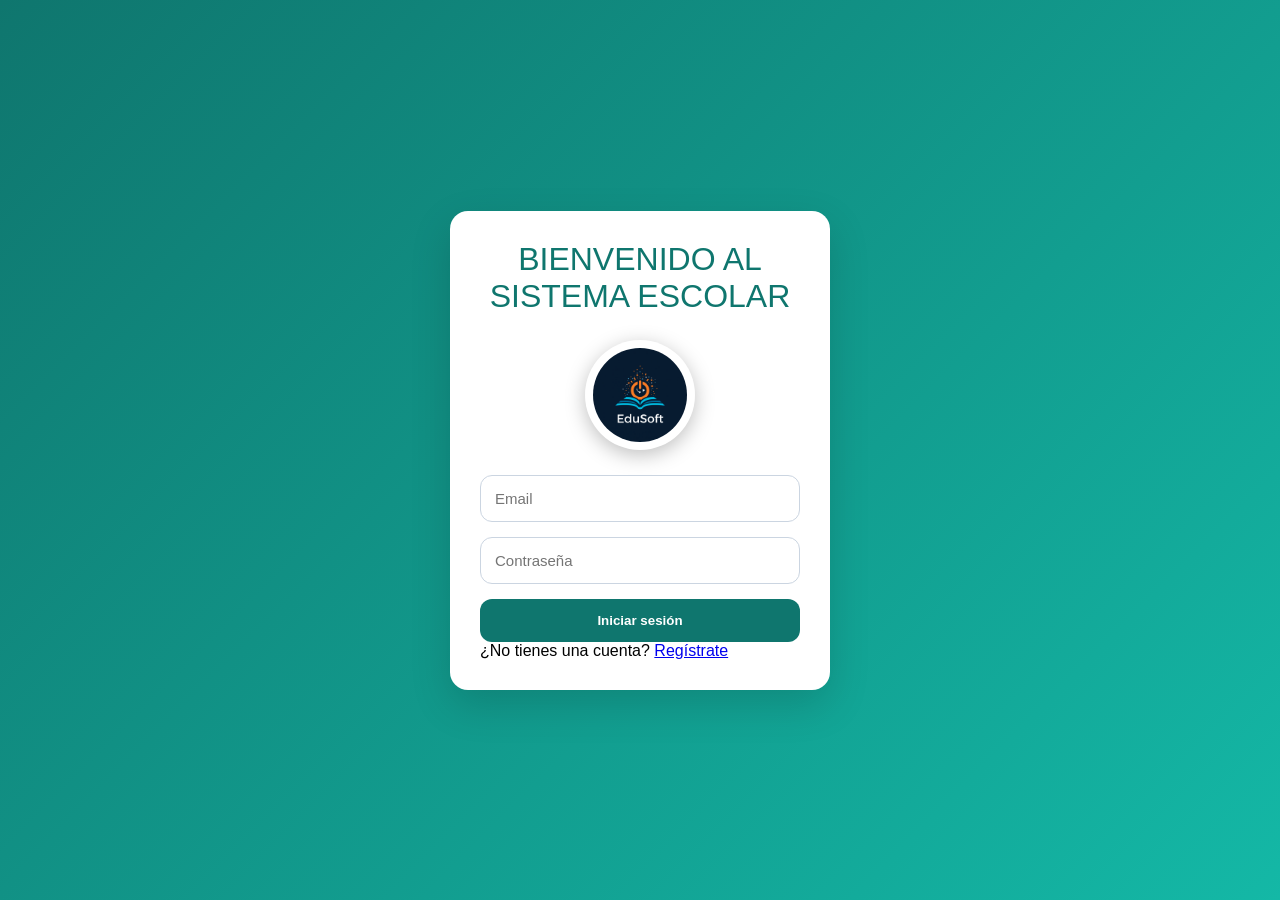
==== commit 469bc1a5: "Corrige conteo de usuarios y gráfica de roles" ====
--- a/dashboard.html
+++ b/dashboard.html
@@ -13,6 +13,8 @@
 
  
   <div class="sidebar">
+    <img src="img/EduSoft.png.png" alt="Logo EduSoft"
+     class="logo-principal logo-sidebar">
     <h2>Sistema Escolar</h2>
     <ul>
       <li>Inicio</li>
@@ -32,25 +34,28 @@
 
     <div class="cards">
       <div class="card">
-        <h3>150</h3>
+       <img src="img/Estudiantes.png.jpg" alt="Estudiantes" class="card-img">
         <p>Estudiantes</p>
       </div>
 
       <div class="card">
-        <h3>12</h3>
+         <img src="img/Maestros.png.jpg" alt="Profesores" class="card-img">
         <p>Profesores</p>
       </div>
 
       <div class="card">
-        <h3>8</h3>
+         <img src="img/Materias.png.jpg" alt="Materias" class="card-img">
         <p>Materias</p>
       </div>
 
+      <a href="graficos.html" class="card-link">
+
       <div class="card">
-        <h3>3</h3>
-        <p>Grados</p>
+         <img src="img/gráficos.png.jpg" alt="Graficos" class="card-img">
+        <p>Graficos</p>
       </div>
-    </div>
+      </a>
+   </div>
 
     <!--CRUD MEJORADO (SOLO ENVUELTO)-->
     <div class="crud-container">
--- a/style.css
+++ b/style.css
@@ -168,6 +168,22 @@
   padding:25px;
 }
 
+.logo-principal{
+    width: 110px;
+    height: 110px;
+    display: block;
+    margin: 0 auto 20px auto;
+    object-fit: cover;
+
+    border-radius: 50%;
+    background: rgba(255,255,255,.15);
+    padding: 8px;
+
+    box-shadow: 0 5px 20px rgba(0,0,0,.25);
+ margin-bottom:25px;
+}
+
+
 .sidebar h2{
   text-align:center;
   margin-bottom:25px;
@@ -204,18 +220,59 @@
 }
 
 .cards{
-  display:flex;
-  gap:20px;
-  flex-wrap:wrap;
-  margin-bottom:30px;
+  display:grid;
+  grid-template-columns:repeat(auto-fit, minmax(220px, 1fr));
+  gap:25px;
+  margin-bottom:35px;
 }
 
 .card{
   background:white;
-  padding:25px;
-  width:220px;
+  border-radius:20px;
+  padding:20px;
+  text-align:center;
+  box-shadow:0 10px 25px rgba(0,0,0,.08);
+  transition:all .4s ease;
+  overflow:hidden;
+  position:relative;
+}
+
+.card:hover{
+  transform:translateY(-10px);
+  box-shadow:0 20px 40px rgba(15,118,110,.25);
+}
+
+.card::before{
+  content:"";
+  position:absolute;
+  top:0;
+  left:0;
+  width:100%;
+  height:5px;
+  background:linear-gradient(
+    90deg,
+    #0f766e,
+    #14b8a6
+  );
+}
+.card-img{
+  width:120px;
+  height:120px;
+  object-fit:cover;
   border-radius:15px;
-  box-shadow:0 8px 20px rgba(0,0,0,.08);
+  margin:10px auto 15px;
+  display:block;
+  transition:all .4s ease;
+}
+
+.card:hover .card-img{
+  transform:scale(1.08);
+}
+.card p{
+  color:#0f766e;
+  font-size:18px;
+  font-weight:700;
+  margin-top:10px;
 }
 
 .card h3{
@@ -295,4 +352,36 @@
   .form-container{
     width:90%;
   }
+}
+/* =========================
+   DASHBOARD ESTADÍSTICO
+========================= */
+
+.graficos-grid{
+    display:grid;
+    grid-template-columns:repeat(auto-fit, minmax(450px,1fr));
+    gap:25px;
+    margin-top:30px;
+}
+
+.grafico-card{
+    background:white;
+    border-radius:20px;
+    padding:25px;
+    box-shadow:0 10px 25px rgba(0,0,0,.08);
+    transition:.3s;
+}
+
+.grafico-card:hover{
+    transform:translateY(-5px);
+}
+
+.grafico-card h2{
+    text-align:center;
+    color:#0f766e;
+    margin-bottom:20px;
+}
+
+canvas{
+    max-height:350px;
 }
